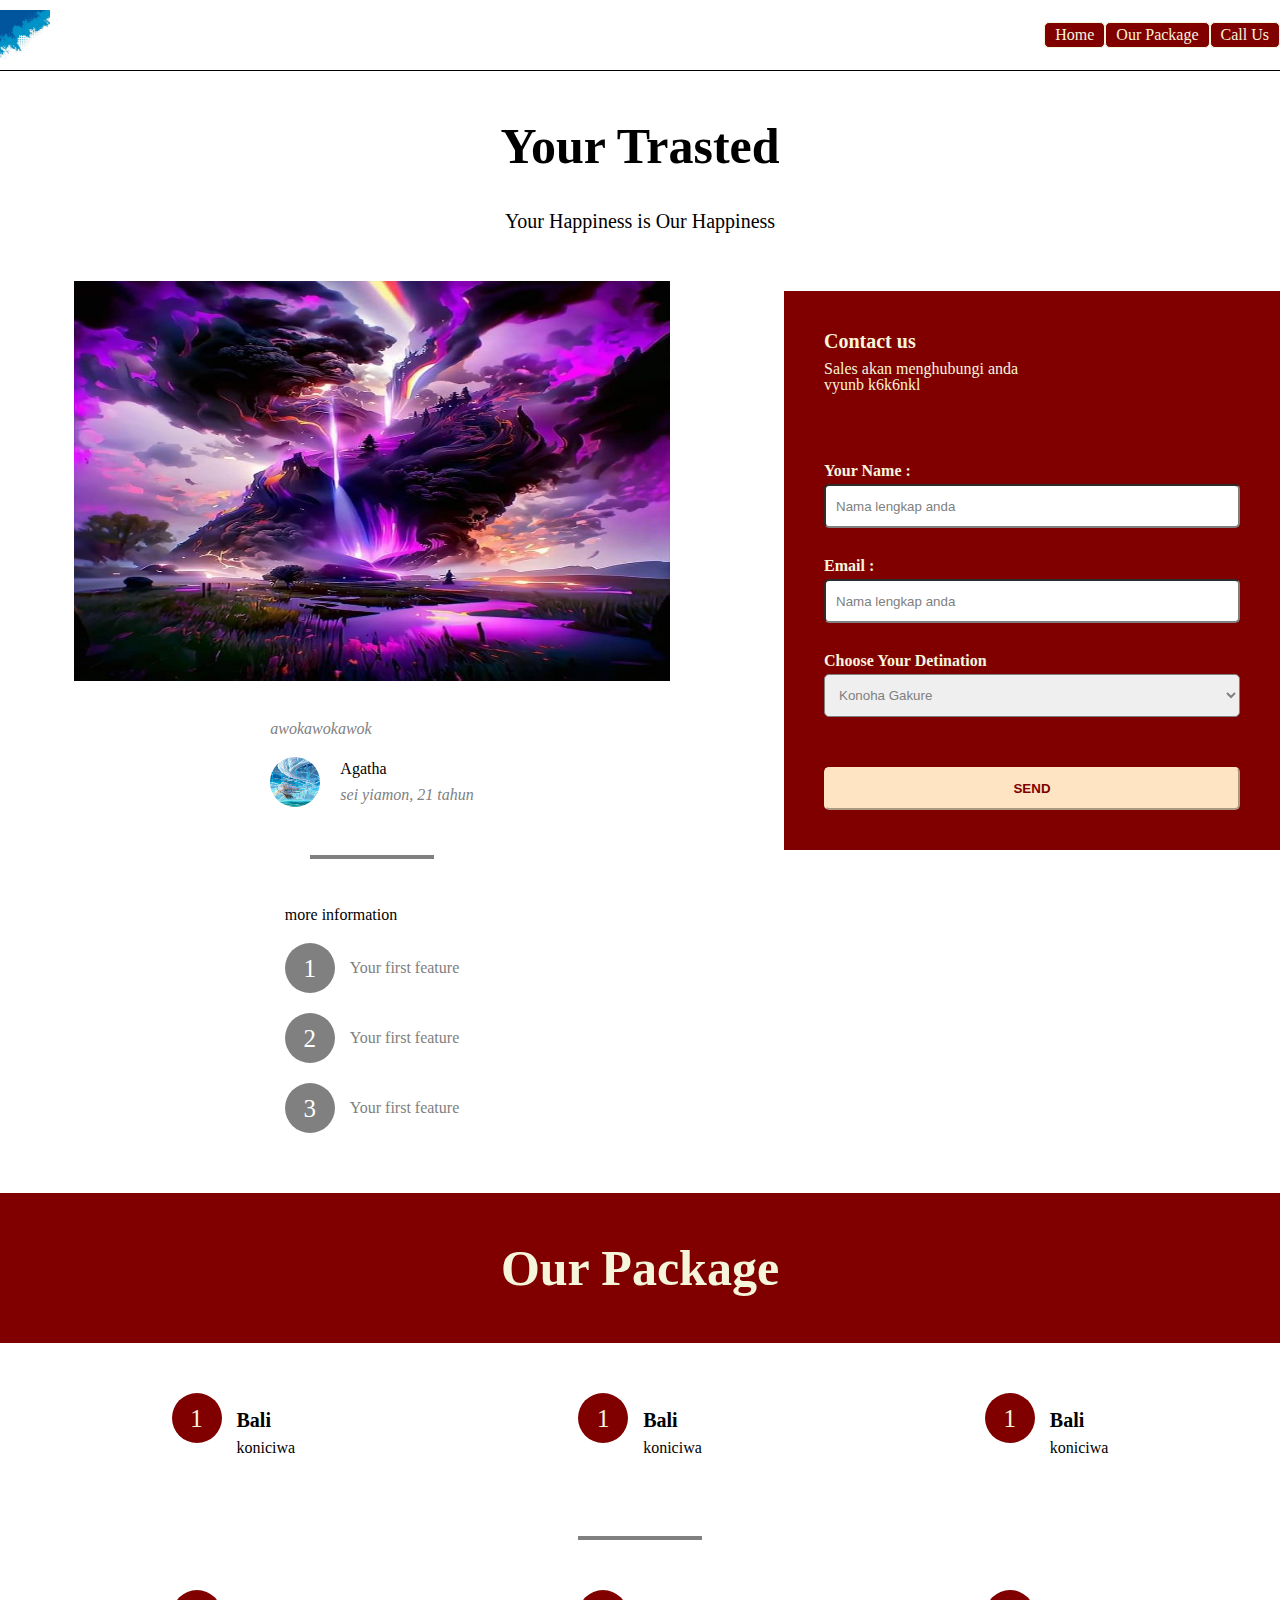
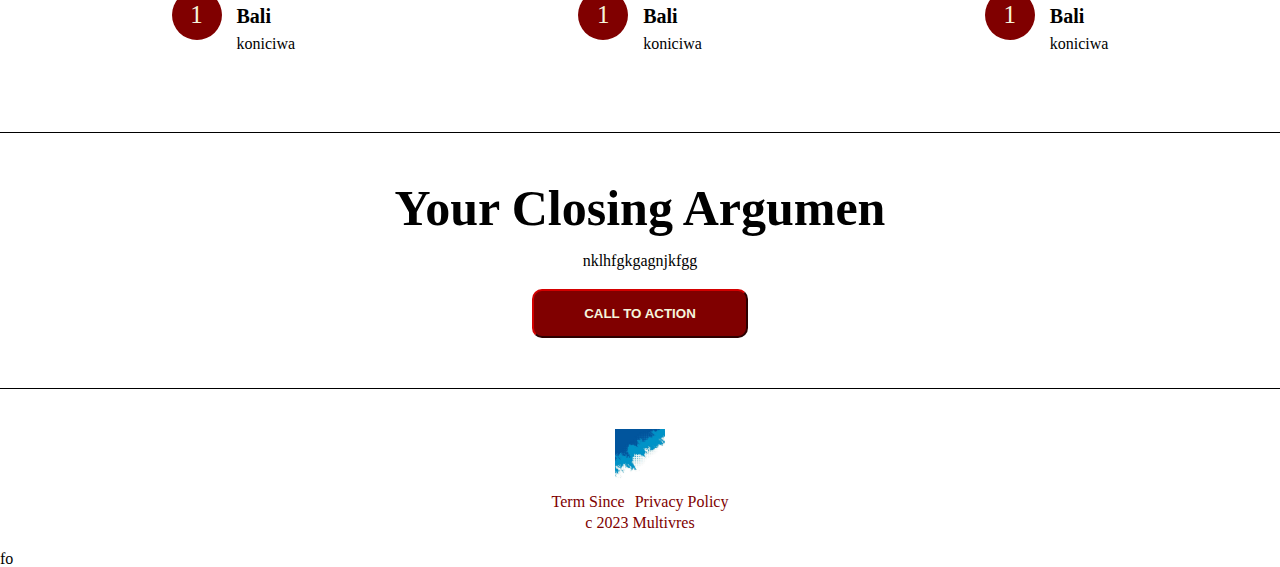
==== HTML/index.html @ 9a0b0c84 "update" ====
<!DOCTYPE html>
<html lang="en">
<head>
    <meta charset="UTF-8">
    <meta http-equiv="X-UA-Compatible" content="IE=edge">
    <meta name="viewport" content="width=device-width, initial-scale=1.0">
    <title>Travel Agent | Portal Multiverse</title>
    <link rel="stylesheet" href="/CSS/index.css">
</head>
<body>
    <!--Header-->
    <header>
        <nav class="container">
            <div class="navbar">
                <img class="logo" src="/assets/kiri.jpg" alt="logo">
                <div class="menu">
                    <a class="menu-item" href="#hero">Home</a>
                    <a class="menu-item" href="#package">Our Package</a>
                    <a class="menu-item" href="#call-Us">Call Us</a>
                </div>
            </div>
        </nav>
    </header>

    <!--Content-->
    <main>
        <!-- Ini bagian hero -->
        <section id="hero">
            <div class="container">
                <div class="hero-title">
                    <h1>Your Trasted</h1>
                    <h4>Your Happiness is Our Happiness </h4>
                </div>
            </div>
        </section>
        <!-- Ini bagian experience-->
        <section id="about-contact">
            <div class="container">
                <div class="about-contact">
                    <div class="about">
                        <!-- Ini slide show -->
                        <img class="about-img" src="/assets/Penjara bayangan di bawah bayangan.jpeg" alt="">
                        <!-- Person Experience -->
                        <div class="about-content">
                            <div class="content-action">
                                <p>awokawokawok</p>
                            </div>
                            <div class="content-person">
                                <img src="/assets/Kota Atlantis.jpeg" alt="" width="50px" height="50px">
                                <div class="person-info">
                                    <h6>Agatha</h6>
                                    <p>sei yiamon, 21 tahun</p>
                                </div>
                            </div>
                        </div>
                        <hr class="line" />
                        <!-- Benefit our service -->
                        <div class="about-information">
                            <h5 class="information-title">more information</h5>
                            <ul class="information-list">
                                <li>
                                   <div class="list-number">1</div>
                                   <div class="list-paragraf-info">Your first feature</div>
                                </li>
                                <li>
                                    <div class="list-number">2</div>
                                    <div class="list-paragraf-info">Your first feature</div>
                                 </li>
                                <li>
                                    <div class="list-number">3</div>
                                    <div class="list-paragraf-info">Your first feature</div>
                                 </li>
                                 
                            </ul>
                        </div>
                    </div>
    
                    <!-- Ini contact us-->
                    <div class="contact">
                        <div class="contact-card">
                            <!--hero card-->
                            <div class="card-title">
                                <h4>Contact us</h4>
                                <p>Sales akan menghubungi anda <br>
                                    vyunb k6k6nkl
                                </p>
                            </div>
                            <!--Form-->
                            <form action="GET">
                                <div class="input">
                                    <label for="nama">Your Name :</label>
                                    <input type="text" value="Nama lengkap anda">
                                </div>
                                <div class="input">
                                    <label for="email">Email :</label>
                                    <input type="text" value="Nama lengkap anda">
                                </div>
                                <div class="input">
                                    <label for="destinasi">Choose Your Detination </label>
                                    <select name="" id="">
                                        <option value="Konoha">Konoha Gakure</option>
                                        <option value="borObdur">Bor-O-Bdur</option>
                                        <option value="kotaTishri">Kota Tishri</option>
                                        <option value="alchemis">Alchemis</option>
                                </select>
                                </div>
                                <input type="submit" value="SEND">
                            </form>
                        </div>
                    </div>
                </div>
            </div>
        </section>
        <!-- Ini Bagian Our Package -->
        <section id="hero-package">
            <div class="package-title">
                <h1>Our Package</h1>
            </div>
        </section>
        <!-- Ini bagian Package Card -->
        <section id="package">
            <div class="container">
                <!-- Ini Package List -->
                <div class="package-list">
                    <ul class="list-package">
                        <li>
                            <div class="list-icon">1</div>
                            <div class="list-paragraf">
                                <h5>Bali</h5>
                                <p>koniciwa</p>
                            </div>
                        </li>
                    </ul>
                    <ul class="list-package">
                        <li>
                            <div class="list-icon">1</div>
                            <div class="list-paragraf">
                                <h5>Bali</h5>
                                <p>koniciwa</p>
                            </div>
                        </li>
                    </ul>
                    <ul class="list-package">
                        <li>
                            <div class="list-icon">1</div>
                            <div class="list-paragraf">
                                <h5>Bali</h5>
                                <p>koniciwa</p>
                            </div>
                        </li>
                    </ul>
                </div>
                <hr class="line" />
                <div class="package-list">
                    <ul class="list-package">
                        <li>
                            <div class="list-icon">1</div>
                            <div class="list-paragraf">
                                <h5>Bali</h5>
                                <p>koniciwa</p>
                            </div>
                        </li>
                    </ul>
                    <ul class="list-package">
                        <li>
                            <div class="list-icon">1</div>
                            <div class="list-paragraf">
                                <h5>Bali</h5>
                                <p>koniciwa</p>
                            </div>
                        </li>
                    </ul>
                    <ul class="list-package">
                        <li>
                            <div class="list-icon">1</div>
                            <div class="list-paragraf">
                                <h5>Bali</h5>
                                <p>koniciwa</p>
                            </div>
                        </li>
                    </ul>
                </div>

                <!-- Ini Package Closing -->
                <div class="package-closing">
                    <h1>Your Closing Argumen</h1>
                    <h5>nklhfgkgagnjkfgg</h5>
                    <button class="call"><a href="xxx">CALL TO ACTION</a></button>
                </div>
            </div>
        </section>
    </main>

    <!--Footer-->
    <footer>
        <div class="container">
            <div class="footer-content">
                <img class="logo" src="/assets/kiri.jpg" alt="logo">
                <div>
                    <h4>Term Since</h4>
                    <h4>Privacy Policy</h4>
                </div>
                <p>c 2023 Multivres</p>
            </div>
        </div>
    </footer>
    
    fo
</body>
</html>
---- CSS/index.css ----
/* http://meyerweb.com/eric/tools/css/reset/ 
   v2.0 | 20110126
   License: none (public domain)
*/

html, body, div, span, applet, object, iframe,
h1, h2, h3, h4, h5, h6, p, blockquote, pre,
a, abbr, acronym, address, big, cite, code,
del, dfn, em, img, ins, kbd, q, s, samp,
small, strike, strong, sub, sup, tt, var,
b, u, i, center,
dl, dt, dd, ol, ul, li,
fieldset, form, label, legend,
table, caption, tbody, tfoot, thead, tr, th, td,
article, aside, canvas, details, embed, 
figure, figcaption, footer, header, hgroup, 
menu, nav, output, ruby, section, summary,
time, mark, audio, video {
	margin: 0;
	padding: 0;
	border: 0;
	font-size: 100%;
	font: inherit;
	vertical-align: baseline;
}
/* HTML5 display-role reset for older browsers */
article, aside, details, figcaption, figure, 
footer, header, hgroup, menu, nav, section {
	display: block;
}
body {
	line-height: 1;
}
ol, ul {
	list-style: none;
}
blockquote, q {
	quotes: none;
}
blockquote:before, blockquote:after,
q:before, q:after {
	content: '';
	content: none;
}
html {
    scroll-behavior: smooth;
}
/* Desktop */
header {
    width: 100%;
    border-bottom: 1px solid;
}

.container {
    max-width: 1280px;
    width: 100%;
    margin: 0 auto;
    display: block;
}

.navbar {
    display: flex;
    justify-content: space-between;
    align-items: center;
    padding: 10px 0px;
}

.logo {
    height: 100%;
    width: 50px;
}

.menu {
    display: flex;
}

.menu-item {
    border: 1px solid;
    padding: 4px 10px;
    border-radius: 5px;
    background-color: maroon;
    color: beige;
    text-decoration: none;
}


/* Content */
main {
    margin-bottom: 20px;
}
.hero-title {
    display: flex;
    flex-direction: column;
    justify-content: center;
    align-items: center;
    padding: 50px;
    row-gap: 40px;
}

.hero-title > h1 {
    font-size: 50px;
    font-weight: 700;
}

.hero-title > h4 {
    font-size: 20px;
}

.about {
    width: 60%;
    display: flex;
    flex-direction: column;
    align-items: center;
    gap: 40px;
    margin-bottom: 10px;
    
}

.about-contact {
    display: flex;
    gap: 40px;
    justify-content: center;
}

.about-img {
    height: 400px;
    width: 80%;
}

.content-action > p {
    font-style: italic;
    color: gray;
    margin-bottom: 20px;
}

.content-person {
    display: flex;
    gap: 20px;
    align-items: center;
}

.content-person > img {
    border-radius: 50%;
}

.person-info {
    display: flex;
    flex-direction: column;
    justify-items: center;
}

.person-info > p{
    font-style: italic;
    color: gray;
    margin-top: 10px;
}

.line {
    border: 2px solid gray;
    width: 120px;
}

.about-information {
    margin-bottom: 50px;
}

.information-title{
    font-size: 16px;
    margin-bottom: 20px;
}

.information-list {
    display: flex;
    flex-direction: column;
    gap: 20px;
}

.information-list > li {
    display: flex;
    align-items: center;
    gap: 15px;
}

.list-number {
    background-color: gray;
    color: white;
    height: 50px;
    width: 50px;
    display: flex;
    justify-content: center;
    align-items: center;
    border-radius: 50%;
    font-size: 25px;
}

.list-paragraf-info {
    color: gray;
}

.contact {
    width: 40%;
}

/* Card About */
.contact-card {
    display: flex;
    flex-direction: column;
    gap: 70px;
    padding: 40px;
    background-color: maroon;
    color: beige;
    margin-top: 10px;
    margin-bottom: 10px;

}

.card-title > h4 {
    font-size: 20px;
    font-weight: 600;
    margin-bottom: 10px;
}

form {
    display: flex;
    flex-direction: column;
    gap: 30px;
}

.input {
    display: flex;
    flex-direction: column;
    gap: 5px;
}

.input > label {
    font-weight: 600;
}

.input > input {
    border-color: gray;
    height: 20px;
    border-radius: 5px;
    padding: 10px;
    color: gray;
}

.input > select {
    padding: 12px 10px;
    border-radius: 5px;
    border-color: gray;
    color: gray;
}

form > input {
    padding: 12px 10px;
    border-radius: 5px;
    border-color: bisque;
    background-color: bisque;
    color: maroon;
    font-weight: 800;
    margin-top: 20px;
}

/* Our Package */
.package-title {
    display: flex;
    justify-content: center;
    align-items: center;
    padding: 50px;
    font-size: 50px;
    font-weight: 600;
    background-color: maroon;
    color: beige;
}

.package {
    display: flex;
    flex-direction: column;
    align-items: center;
    gap: 40px;
}

.package-list {
    display: flex;
    flex-direction: row;
    justify-content: space-around;
    padding: 30px;
    margin-top: 20px;
    margin-bottom: 50px;
}

.list-package > li {
    display: flex;
    align-items: baseline;
    gap: 15px;
}

.list-icon {
    background-color: maroon;
    color: beige;
    height: 50px;
    width: 50px;
    display: flex;
    justify-content: center;
    align-items: center;
    border-radius: 50%;
    font-size: 25px;
}

.list-paragraf {
    display: flex;
    flex-direction: column;
    gap: 10px;
    justify-content: flex-start;
    
}

.list-paragraf > h5 {
    font-size: 20px;
    font-weight: 600;
}

.package-closing {
    display: flex;
    flex-direction: column;
    align-items: center;
    gap: 20px;
    border-bottom: 1px solid;
    border-top: 1px solid;
    padding: 50px;
}

.package-closing > h1 {
    font-weight: 600;
    font-size: 50px;
}

.call {
    padding: 15px 50px;
    background-color: maroon;
    border-color: maroon;
    border-radius: 10px;
}

.call > a {
    color: beige;
    text-decoration: none;
    font-weight: 600;
}
/* Footer */
.footer-content {
    align-items: center;
    display: flex;
    flex-direction: column;
    justify-content: center;
    gap: 5px;
    padding: 20px;
    color: maroon;
}

.footer-content > div {
    display: flex;
    flex-direction: row;
    gap: 10px;
    justify-content: center;
    align-items: center;
    margin-top: 10px;
}
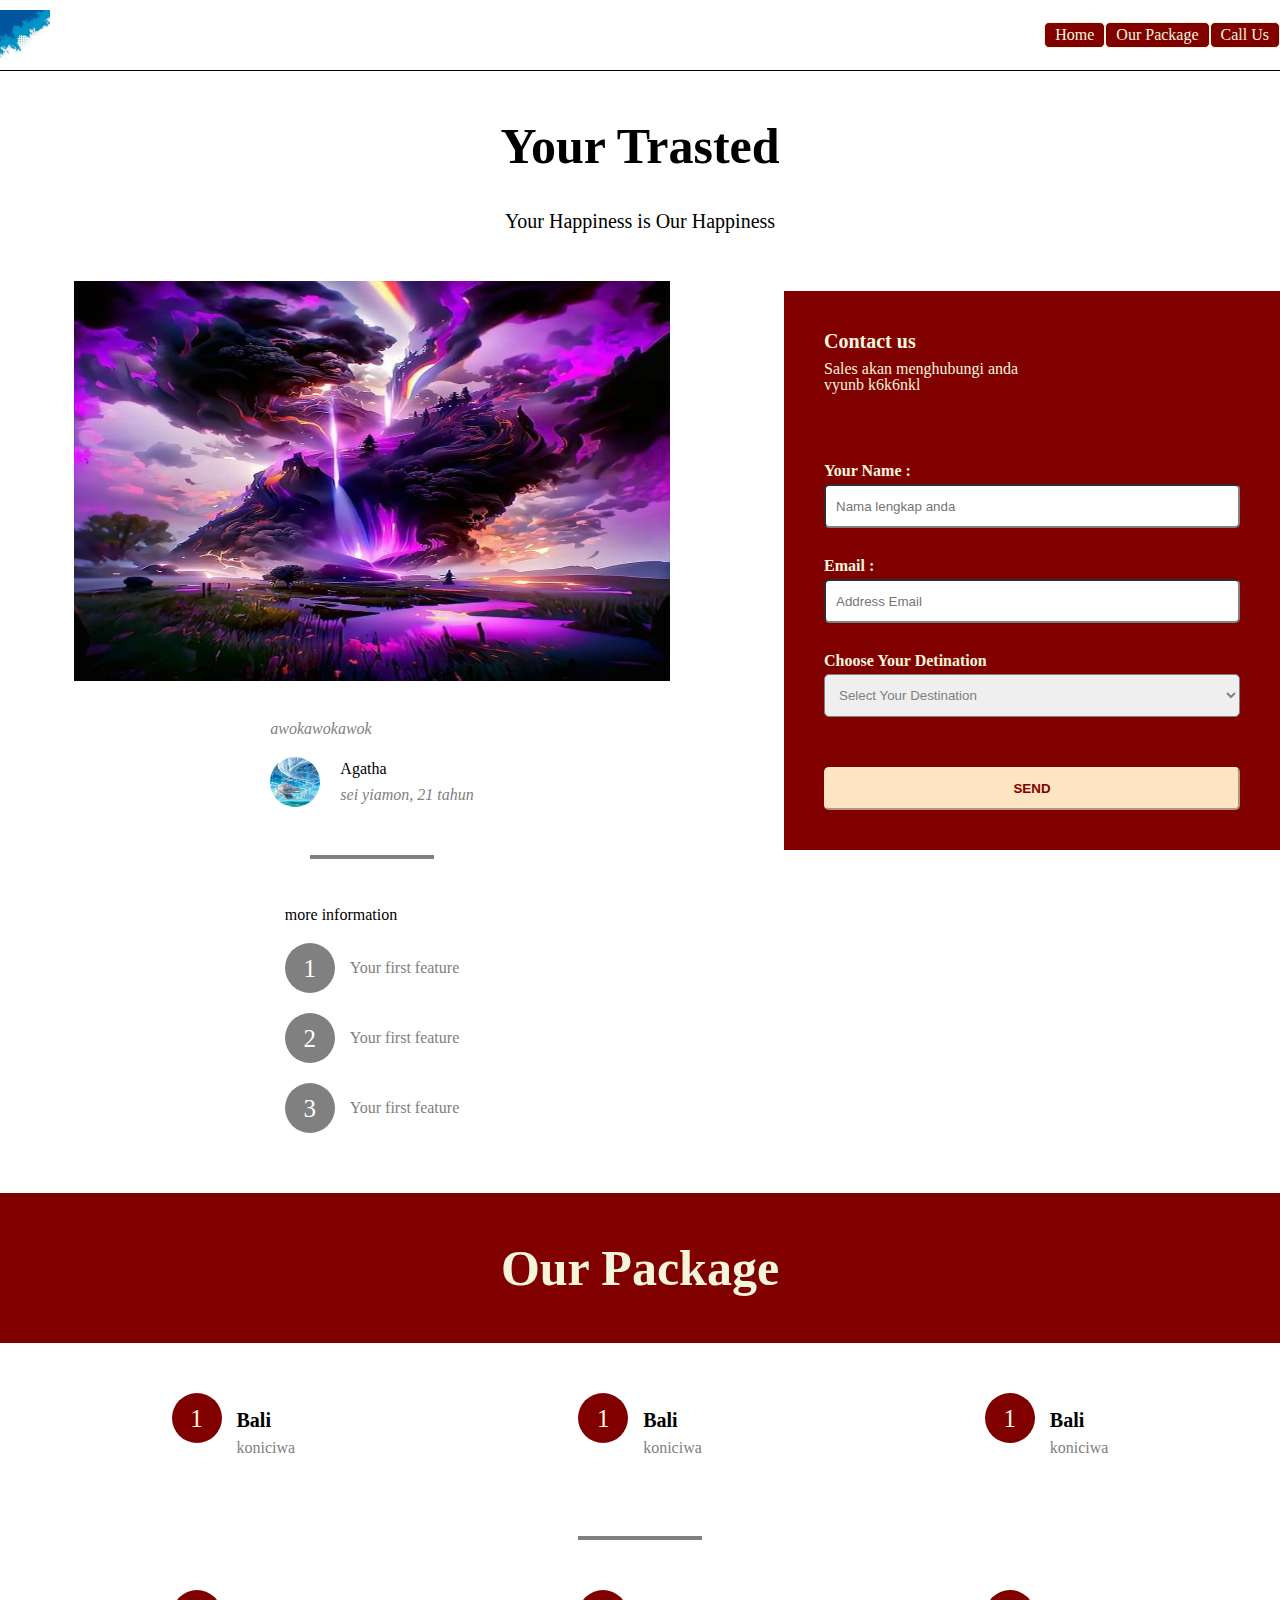
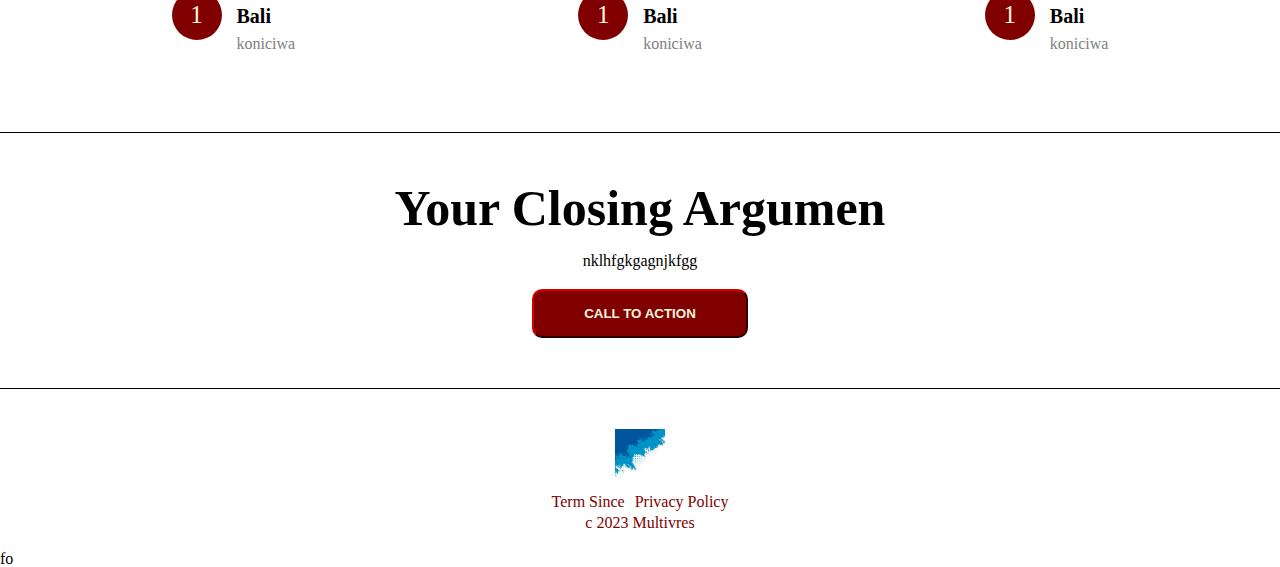
==== commit 535df5c6: "validasi form" ====
--- a/HTML/index.html
+++ b/HTML/index.html
@@ -15,8 +15,8 @@
                 <img class="logo" src="/assets/kiri.jpg" alt="logo">
                 <div class="menu">
                     <a class="menu-item" href="#hero">Home</a>
-                    <a class="menu-item" href="#package">Our Package</a>
-                    <a class="menu-item" href="#call-Us">Call Us</a>
+                    <a class="menu-item" href="#hero-package">Our Package</a>
+                    <a class="menu-item" href="#call-us">Call Us</a>
                 </div>
             </div>
         </nav>
@@ -60,15 +60,15 @@
                             <ul class="information-list">
                                 <li>
                                    <div class="list-number">1</div>
-                                   <div class="list-paragraf-info">Your first feature</div>
+                                   <div class="list-paragraf"><p>Your first feature</p></div>
                                 </li>
                                 <li>
                                     <div class="list-number">2</div>
-                                    <div class="list-paragraf-info">Your first feature</div>
+                                    <div class="list-paragraf"><p>Your first feature</p></div>
                                  </li>
                                 <li>
                                     <div class="list-number">3</div>
-                                    <div class="list-paragraf-info">Your first feature</div>
+                                    <div class="list-paragraf"><p>Your first feature</p></div>
                                  </li>
                                  
                             </ul>
@@ -86,26 +86,42 @@
                                 </p>
                             </div>
                             <!--Form-->
-                            <form action="GET">
+                            <form class="costumer-form" name="costumer-form" onsubmit="return validateForm()">
                                 <div class="input">
                                     <label for="nama">Your Name :</label>
-                                    <input type="text" value="Nama lengkap anda">
+                                    <input type="text" placeholder="Nama lengkap anda" name="full-name">
                                 </div>
                                 <div class="input">
                                     <label for="email">Email :</label>
-                                    <input type="text" value="Nama lengkap anda">
+                                    <input type="text" placeholder="Address Email" name="email">
                                 </div>
                                 <div class="input">
                                     <label for="destinasi">Choose Your Detination </label>
-                                    <select name="" id="">
-                                        <option value="Konoha">Konoha Gakure</option>
-                                        <option value="borObdur">Bor-O-Bdur</option>
-                                        <option value="kotaTishri">Kota Tishri</option>
-                                        <option value="alchemis">Alchemis</option>
+                                    <select name="destination">
+                                        <option id="Select Your Destination" value="Select Your Destination">Select Your Destination</option>
+                                        <option id="Konoha" value="Konoha">Konoha Gakure</option>
+                                        <option id="borObdur" value="borObdur">Bor-O-Bdur</option>
+                                        <option id="kotaTishri" value="kotaTishri">Kota Tishri</option>
+                                        <option id="alchemis" value="alchemis">Alchemis</option>
                                 </select>
                                 </div>
                                 <input type="submit" value="SEND">
                             </form>
+                            <!--Validation Form-->
+                            <script>
+                                function validateForm() {
+                                    /*Mengambil Nilai*/
+                                    var name = document.forms ["costumer-form"] ["full-name"].value;
+                                    var email = document.forms ["costumer-form"] ["email"].value;
+                                    var destination = document.forms ["costumer-form"] ["destination"].value;
+                                    console.log({ name, email, destination });
+                                    /*Validasi Form*/
+                                    if ( name =="" || email =="" || destination =="" || destination =="Select Your Destination") {
+                                        alert ("Input tidak boleh kosong");
+                                        return false;
+                                    }
+                                } 
+                            </script>
                         </div>
                     </div>
                 </div>
@@ -179,8 +195,13 @@
                             </div>
                         </li>
                     </ul>
-                </div>
-
+                </div>   
+            </div>
+        </section>
+    </main>
+    <main  id="call-us" >
+        <section>
+            <div class="container">
                 <!-- Ini Package Closing -->
                 <div class="package-closing">
                     <h1>Your Closing Argumen</h1>
--- a/CSS/index.css
+++ b/CSS/index.css
@@ -193,7 +193,7 @@
     font-size: 25px;
 }
 
-.list-paragraf-info {
+.list-paragraf > p {
     color: gray;
 }
 
@@ -320,13 +320,16 @@
     font-weight: 600;
 }
 
-.package-closing {
-    display: flex;
-    flex-direction: column;
-    align-items: center;
-    gap: 20px;
+#call-us {
     border-bottom: 1px solid;
     border-top: 1px solid;
+}
+
+.package-closing {
+    display: flex;
+    flex-direction: column;
+    align-items: center;
+    gap: 20px;
     padding: 50px;
 }
 
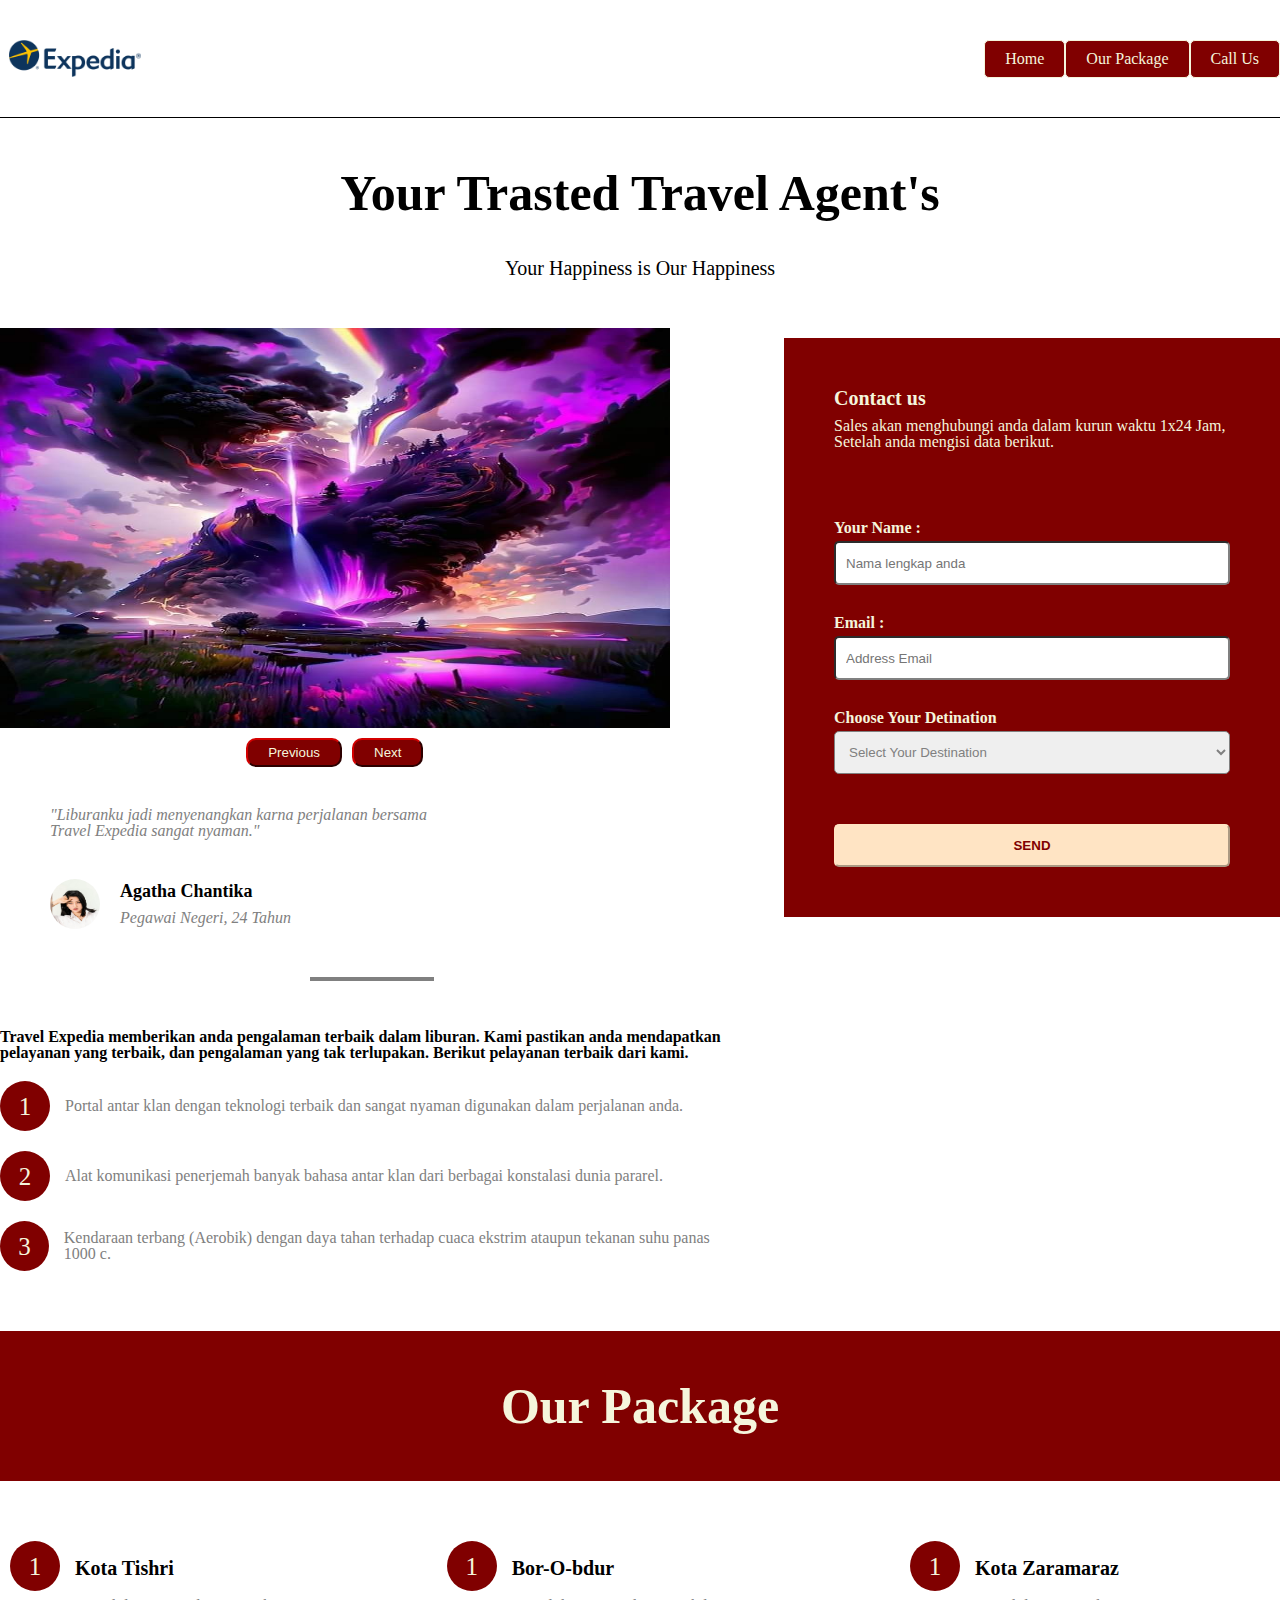
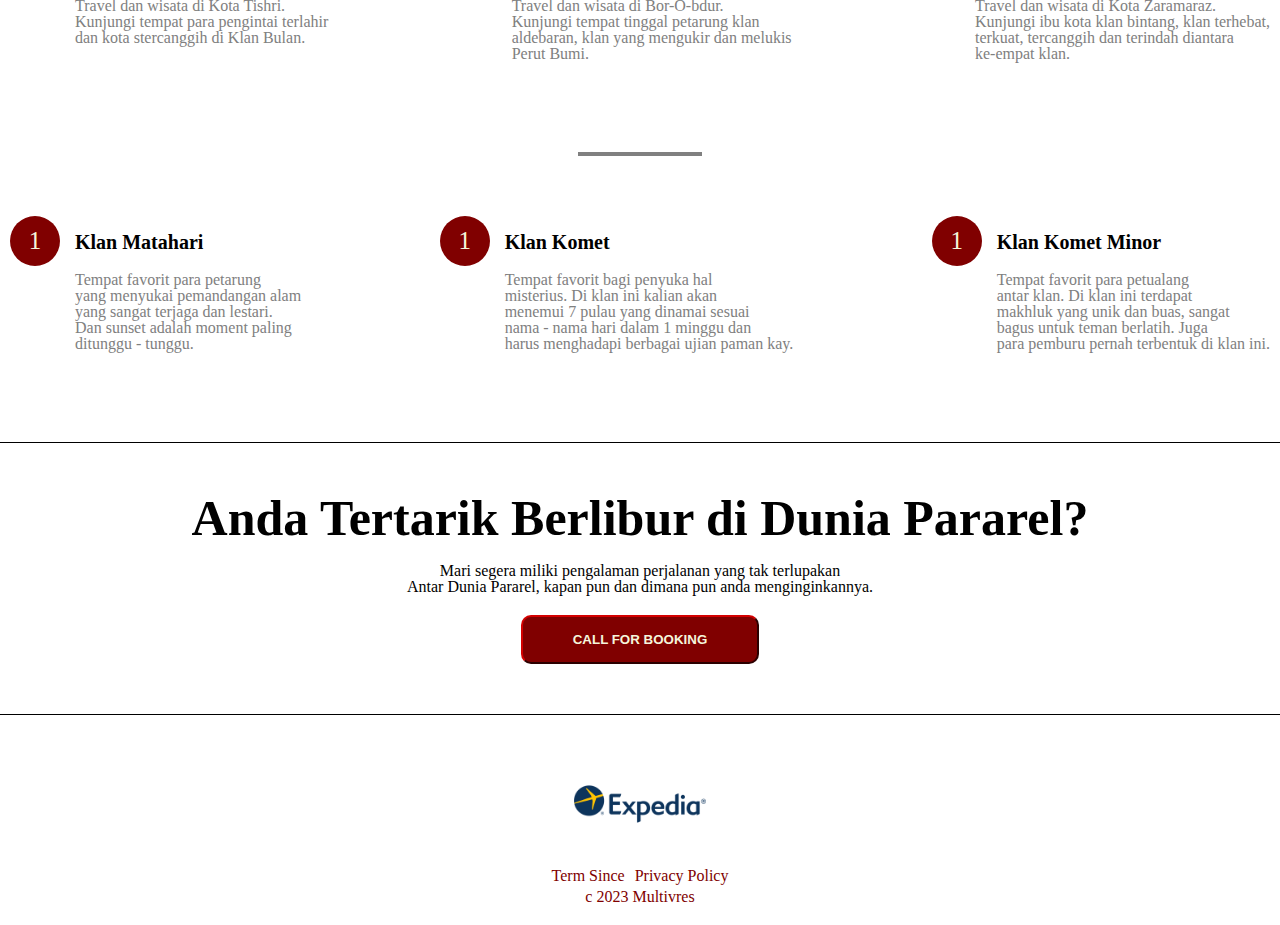
==== commit 9188cd23: "clear coding" ====
--- a/HTML/index.html
+++ b/HTML/index.html
@@ -4,7 +4,7 @@
     <meta charset="UTF-8">
     <meta http-equiv="X-UA-Compatible" content="IE=edge">
     <meta name="viewport" content="width=device-width, initial-scale=1.0">
-    <title>Travel Agent | Portal Multiverse</title>
+    <title>Travel Agent | Expedia</title>
     <link rel="stylesheet" href="/CSS/index.css">
 </head>
 <body>
@@ -12,7 +12,7 @@
     <header>
         <nav class="container">
             <div class="navbar">
-                <img class="logo" src="/assets/kiri.jpg" alt="logo">
+                <img class="logo" src="/assets/pngwing.com (2).png" alt="logo">
                 <div class="menu">
                     <a class="menu-item" href="#hero">Home</a>
                     <a class="menu-item" href="#hero-package">Our Package</a>
@@ -28,7 +28,7 @@
         <section id="hero">
             <div class="container">
                 <div class="hero-title">
-                    <h1>Your Trasted</h1>
+                    <h1>Your Trasted Travel Agent's</h1>
                     <h4>Your Happiness is Our Happiness </h4>
                 </div>
             </div>
@@ -39,36 +39,81 @@
                 <div class="about-contact">
                     <div class="about">
                         <!-- Ini slide show -->
-                        <img class="about-img" src="/assets/Penjara bayangan di bawah bayangan.jpeg" alt="">
+                        <div class="slideshow" id="slideshow">
+                            <img class="slideshow-img" src="/assets/Penjara bayangan di bawah bayangan.jpeg" alt="Penjara bayangan di bawah bayangan">
+                            <img class="slideshow-img" src="/assets/Kota Atlantis.jpeg" alt="Kota Atlantis">
+                            <img class="slideshow-img" src="/assets/kota Tishri.jpeg" alt="kota Tishri">
+                            <div class="slideshow-button">
+                                <button onclick="plusDivs(-1)">Previous</button>
+                                <button onclick="plusDivs(1)">Next</button>
+                            </div>
+                        </div>
+
+                        <script>
+                            var slideIndex = 1;
+                            showDivs(slideIndex);
+
+                            function plusDivs(n) {
+                                showDivs((slideIndex += n));
+                            }
+
+                            function showDivs(n) {
+                                var i;
+                                var imgList = document.getElementsByClassName("slideshow-img");
+                                if (n > imgList.length) slideIndex = 1;
+                                else if (n < 1) slideIndex = imgList.length; 
+                                //untuk menampilkan salah satu img
+                                for(i = 0; i < imgList.length; i ++) {
+                                    imgList[i].style.display = "none";
+                                }
+                                // 1 2 3
+                                // 0 1 2
+                                imgList[slideIndex - 1].style.display = "block";
+                            }
+                            /* Ini untuk auto slide
+                            setInterval(() => {
+                                plusDivs(1);
+                            }, 2000);*/
+                        </script>
                         <!-- Person Experience -->
                         <div class="about-content">
                             <div class="content-action">
-                                <p>awokawokawok</p>
+                                <p>"Liburanku jadi menyenangkan karna perjalanan bersama <br> Travel Expedia sangat nyaman."</p>
                             </div>
                             <div class="content-person">
-                                <img src="/assets/Kota Atlantis.jpeg" alt="" width="50px" height="50px">
+                                <img src="/assets/20230201_203010.png" alt="" width="50px" height="50px">
                                 <div class="person-info">
-                                    <h6>Agatha</h6>
-                                    <p>sei yiamon, 21 tahun</p>
+                                    <h6>Agatha Chantika</h6>
+                                    <p>Pegawai Negeri, 24 Tahun</p>
                                 </div>
                             </div>
                         </div>
                         <hr class="line" />
                         <!-- Benefit our service -->
                         <div class="about-information">
-                            <h5 class="information-title">more information</h5>
+                            <h5 class="information-title">
+                                Travel Expedia memberikan anda pengalaman terbaik dalam liburan.
+                                Kami pastikan anda mendapatkan pelayanan yang terbaik, 
+                                dan pengalaman yang tak terlupakan. Berikut pelayanan terbaik dari kami.
+                            </h5>
                             <ul class="information-list">
                                 <li>
                                    <div class="list-number">1</div>
-                                   <div class="list-paragraf"><p>Your first feature</p></div>
+                                   <div class="list-paragraf">
+                                        <p>Portal antar klan dengan teknologi terbaik dan sangat nyaman digunakan dalam perjalanan anda. </p>
+                                    </div>
                                 </li>
                                 <li>
                                     <div class="list-number">2</div>
-                                    <div class="list-paragraf"><p>Your first feature</p></div>
+                                    <div class="list-paragraf">
+                                        <p>Alat komunikasi penerjemah banyak bahasa antar klan dari berbagai konstalasi dunia pararel.</p>
+                                    </div>
                                  </li>
                                 <li>
                                     <div class="list-number">3</div>
-                                    <div class="list-paragraf"><p>Your first feature</p></div>
+                                    <div class="list-paragraf">
+                                        <p>Kendaraan terbang (Aerobik) dengan daya tahan terhadap cuaca ekstrim ataupun tekanan suhu panas 1000 c.</p>
+                                    </div>
                                  </li>
                                  
                             </ul>
@@ -81,8 +126,8 @@
                             <!--hero card-->
                             <div class="card-title">
                                 <h4>Contact us</h4>
-                                <p>Sales akan menghubungi anda <br>
-                                    vyunb k6k6nkl
+                                <p>Sales akan menghubungi anda dalam kurun waktu 1x24 Jam,
+                                    Setelah anda mengisi data berikut.
                                 </p>
                             </div>
                             <!--Form-->
@@ -137,61 +182,93 @@
         <section id="package">
             <div class="container">
                 <!-- Ini Package List -->
-                <div class="package-list">
-                    <ul class="list-package">
-                        <li>
-                            <div class="list-icon">1</div>
-                            <div class="list-paragraf">
-                                <h5>Bali</h5>
-                                <p>koniciwa</p>
-                            </div>
-                        </li>
-                    </ul>
-                    <ul class="list-package">
-                        <li>
-                            <div class="list-icon">1</div>
-                            <div class="list-paragraf">
-                                <h5>Bali</h5>
-                                <p>koniciwa</p>
-                            </div>
-                        </li>
-                    </ul>
-                    <ul class="list-package">
-                        <li>
-                            <div class="list-icon">1</div>
-                            <div class="list-paragraf">
-                                <h5>Bali</h5>
-                                <p>koniciwa</p>
+                <div class="package-list" id="package-list">
+                    <ul class="list-package">
+                        <li>
+                            <div class="list-icon">1</div>
+                            <div class="list-paragraf">
+                                <h5>Kota Tishri</h5>
+                                <p>
+                                    Travel dan wisata di Kota Tishri. <br>
+                                    Kunjungi tempat para pengintai terlahir <br>
+                                    dan kota stercanggih di Klan Bulan.
+                                </p>
+                            </div>
+                        </li>
+                    </ul>
+                    <ul class="list-package">
+                        <li>
+                            <div class="list-icon">1</div>
+                            <div class="list-paragraf">
+                                <h5>Bor-O-bdur</h5>
+                                <p>
+                                    Travel dan wisata di Bor-O-bdur. <br>
+                                    Kunjungi tempat tinggal petarung klan <br>
+                                    aldebaran, klan yang mengukir dan melukis <br>
+                                    Perut Bumi.
+                                </p>
+                            </div>
+                        </li>
+                    </ul>
+                    <ul class="list-package">
+                        <li>
+                            <div class="list-icon">1</div>
+                            <div class="list-paragraf">
+                                <h5>Kota Zaramaraz</h5>
+                                <p>
+                                    Travel dan wisata di Kota Zaramaraz. <br>
+                                    Kunjungi ibu kota klan bintang, klan terhebat, <br>
+                                    terkuat, tercanggih dan terindah diantara <br>
+                                    ke-empat klan.
+                                </p>
                             </div>
                         </li>
                     </ul>
                 </div>
                 <hr class="line" />
-                <div class="package-list">
-                    <ul class="list-package">
-                        <li>
-                            <div class="list-icon">1</div>
-                            <div class="list-paragraf">
-                                <h5>Bali</h5>
-                                <p>koniciwa</p>
-                            </div>
-                        </li>
-                    </ul>
-                    <ul class="list-package">
-                        <li>
-                            <div class="list-icon">1</div>
-                            <div class="list-paragraf">
-                                <h5>Bali</h5>
-                                <p>koniciwa</p>
-                            </div>
-                        </li>
-                    </ul>
-                    <ul class="list-package">
-                        <li>
-                            <div class="list-icon">1</div>
-                            <div class="list-paragraf">
-                                <h5>Bali</h5>
-                                <p>koniciwa</p>
+                <div class="package-list" id="package-list">
+                    <ul class="list-package">
+                        <li>
+                            <div class="list-icon">1</div>
+                            <div class="list-paragraf">
+                                <h5>Klan Matahari</h5>
+                                <p>
+                                    Tempat favorit para petarung <br>
+                                    yang menyukai pemandangan alam <br>
+                                    yang sangat terjaga dan lestari. <br>
+                                    Dan sunset adalah moment paling <br> 
+                                    ditunggu - tunggu.
+                                </p>
+                            </div>
+                        </li>
+                    </ul>
+                    <ul class="list-package">
+                        <li>
+                            <div class="list-icon">1</div>
+                            <div class="list-paragraf">
+                                <h5>Klan Komet</h5>
+                                <p>
+                                    Tempat favorit bagi penyuka hal <br>
+                                    misterius. Di klan ini kalian akan <br>
+                                    menemui 7 pulau yang dinamai sesuai <br>
+                                    nama - nama hari dalam 1 minggu dan <br>
+                                    harus menghadapi berbagai ujian paman kay.
+                                </p>
+                            </div>
+                        </li>
+                    </ul>
+                    <ul class="list-package">
+                        <li>
+                            <div class="list-icon">1</div>
+                            <div class="list-paragraf">
+                                <h5>Klan Komet Minor</h5>
+                                <p>
+                                    Tempat favorit para petualang <br>
+                                    antar klan. Di klan ini terdapat <br>
+                                    makhluk yang unik dan buas, sangat <br>
+                                    bagus untuk teman berlatih. Juga <br>
+                                    para pemburu pernah terbentuk di klan ini.
+                                </p>
                             </div>
                         </li>
                     </ul>
@@ -204,9 +281,13 @@
             <div class="container">
                 <!-- Ini Package Closing -->
                 <div class="package-closing">
-                    <h1>Your Closing Argumen</h1>
-                    <h5>nklhfgkgagnjkfgg</h5>
-                    <button class="call"><a href="xxx">CALL TO ACTION</a></button>
+                    <h2>Anda Tertarik Berlibur di Dunia Pararel?</h2>
+                    <h5>
+                        Mari segera miliki pengalaman perjalanan yang tak terlupakan <br>
+                        Antar Dunia Pararel, kapan pun dan dimana pun anda menginginkannya.
+
+                    </h5>
+                    <button class="call"><a href="xxx">CALL FOR BOOKING</a></button>
                 </div>
             </div>
         </section>
@@ -216,7 +297,7 @@
     <footer>
         <div class="container">
             <div class="footer-content">
-                <img class="logo" src="/assets/kiri.jpg" alt="logo">
+                <img class="logo" src="/assets/pngwing.com (2).png" alt="logo">
                 <div>
                     <h4>Term Since</h4>
                     <h4>Privacy Policy</h4>
@@ -225,7 +306,5 @@
             </div>
         </div>
     </footer>
-    
-    fo
 </body>
 </html>--- a/CSS/index.css
+++ b/CSS/index.css
@@ -65,22 +65,73 @@
     padding: 10px 0px;
 }
 
+@media only screen and (max-width: 600px) {
+    .navbar {
+        flex-direction: column;
+    }
+    .menu {
+        flex-direction: column;
+        width: 100%;
+    }
+
+    .logo {
+        margin-bottom: 20px;
+    }
+    .about-contact {
+        flex-direction: column;
+        width: 100%;
+        align-items: center;
+    }
+    .about > .slideshow {
+        align-self: center;
+        width: 100%;
+    }
+    .slideshow > img {
+        height: 300px;
+        width: 100%;
+    }
+    .information-title {
+        text-align: justify;
+    }
+    .information-list > li {
+        flex-direction: column;
+        text-align: justify;
+    }
+    .contact {
+        display: flex;
+        justify-content: center;
+        align-items: center;
+        margin-bottom: 40px;
+    }
+    #package-list {
+        flex-direction: column;
+        align-items: baseline;
+    }
+    .package-list {
+        align-items: center;
+    }
+    
+}
+
 .logo {
     height: 100%;
-    width: 50px;
+    width: 150px;
 }
 
 .menu {
     display: flex;
+    
+    
 }
 
 .menu-item {
     border: 1px solid;
-    padding: 4px 10px;
+    padding: 10px 20px;
     border-radius: 5px;
     background-color: maroon;
     color: beige;
     text-decoration: none;
+    text-align: center;
 }
 
 
@@ -110,7 +161,7 @@
     width: 60%;
     display: flex;
     flex-direction: column;
-    align-items: center;
+    align-items: baseline;
     gap: 40px;
     margin-bottom: 10px;
     
@@ -122,9 +173,43 @@
     justify-content: center;
 }
 
-.about-img {
+.slideshow {
+    display: flex;
+    flex-direction: column;
+    align-items: center;
+    gap: 10px;
+    width: 90%;
+}
+
+.slideshow-img {
     height: 400px;
-    width: 80%;
+    width: 100%;
+}
+
+.slideshow-button {
+    display: flex;
+    flex-direction: row;
+    gap: 10px;
+    align-items: center;
+    justify-content: center;
+}
+
+.slideshow-button > button {
+    padding: 5px 20px;
+    background-color: maroon;
+    border-color: maroon;
+    color: beige;
+    border-radius: 10px;
+}
+
+.about-content {
+    display: flex;
+    flex-direction: column;
+    gap: 20px;
+}
+
+.content-action {
+    margin-left: 50px;
 }
 
 .content-action > p {
@@ -137,6 +222,7 @@
     display: flex;
     gap: 20px;
     align-items: center;
+    margin-left: 50px;
 }
 
 .content-person > img {
@@ -147,6 +233,11 @@
     display: flex;
     flex-direction: column;
     justify-items: center;
+}
+
+.person-info > h6 {
+    font-size: 18px;
+    font-weight: 600;
 }
 
 .person-info > p{
@@ -166,6 +257,7 @@
 
 .information-title{
     font-size: 16px;
+    font-weight: 600;
     margin-bottom: 20px;
 }
 
@@ -182,8 +274,8 @@
 }
 
 .list-number {
-    background-color: gray;
-    color: white;
+    background-color: maroon;
+    color: beige;
     height: 50px;
     width: 50px;
     display: flex;
@@ -202,11 +294,12 @@
 }
 
 /* Card About */
+
 .contact-card {
     display: flex;
     flex-direction: column;
     gap: 70px;
-    padding: 40px;
+    padding: 50px;
     background-color: maroon;
     color: beige;
     margin-top: 10px;
@@ -273,20 +366,14 @@
     color: beige;
 }
 
-.package {
-    display: flex;
-    flex-direction: column;
-    align-items: center;
-    gap: 40px;
-}
-
 .package-list {
     display: flex;
     flex-direction: row;
-    justify-content: space-around;
-    padding: 30px;
-    margin-top: 20px;
-    margin-bottom: 50px;
+    justify-content: space-between;
+    margin-top: 50px;
+    margin-bottom: 80px;
+    gap: 50px;
+    padding: 10px;
 }
 
 .list-package > li {
@@ -318,6 +405,7 @@
 .list-paragraf > h5 {
     font-size: 20px;
     font-weight: 600;
+    margin-bottom: 10px;
 }
 
 #call-us {
@@ -329,13 +417,20 @@
     display: flex;
     flex-direction: column;
     align-items: center;
+    justify-content: center;
     gap: 20px;
     padding: 50px;
 }
 
-.package-closing > h1 {
+.package-closing > h2 {
     font-weight: 600;
     font-size: 50px;
+    text-align: center;
+
+}
+
+.package-closing > h5 {
+    text-align: center;
 }
 
 .call {
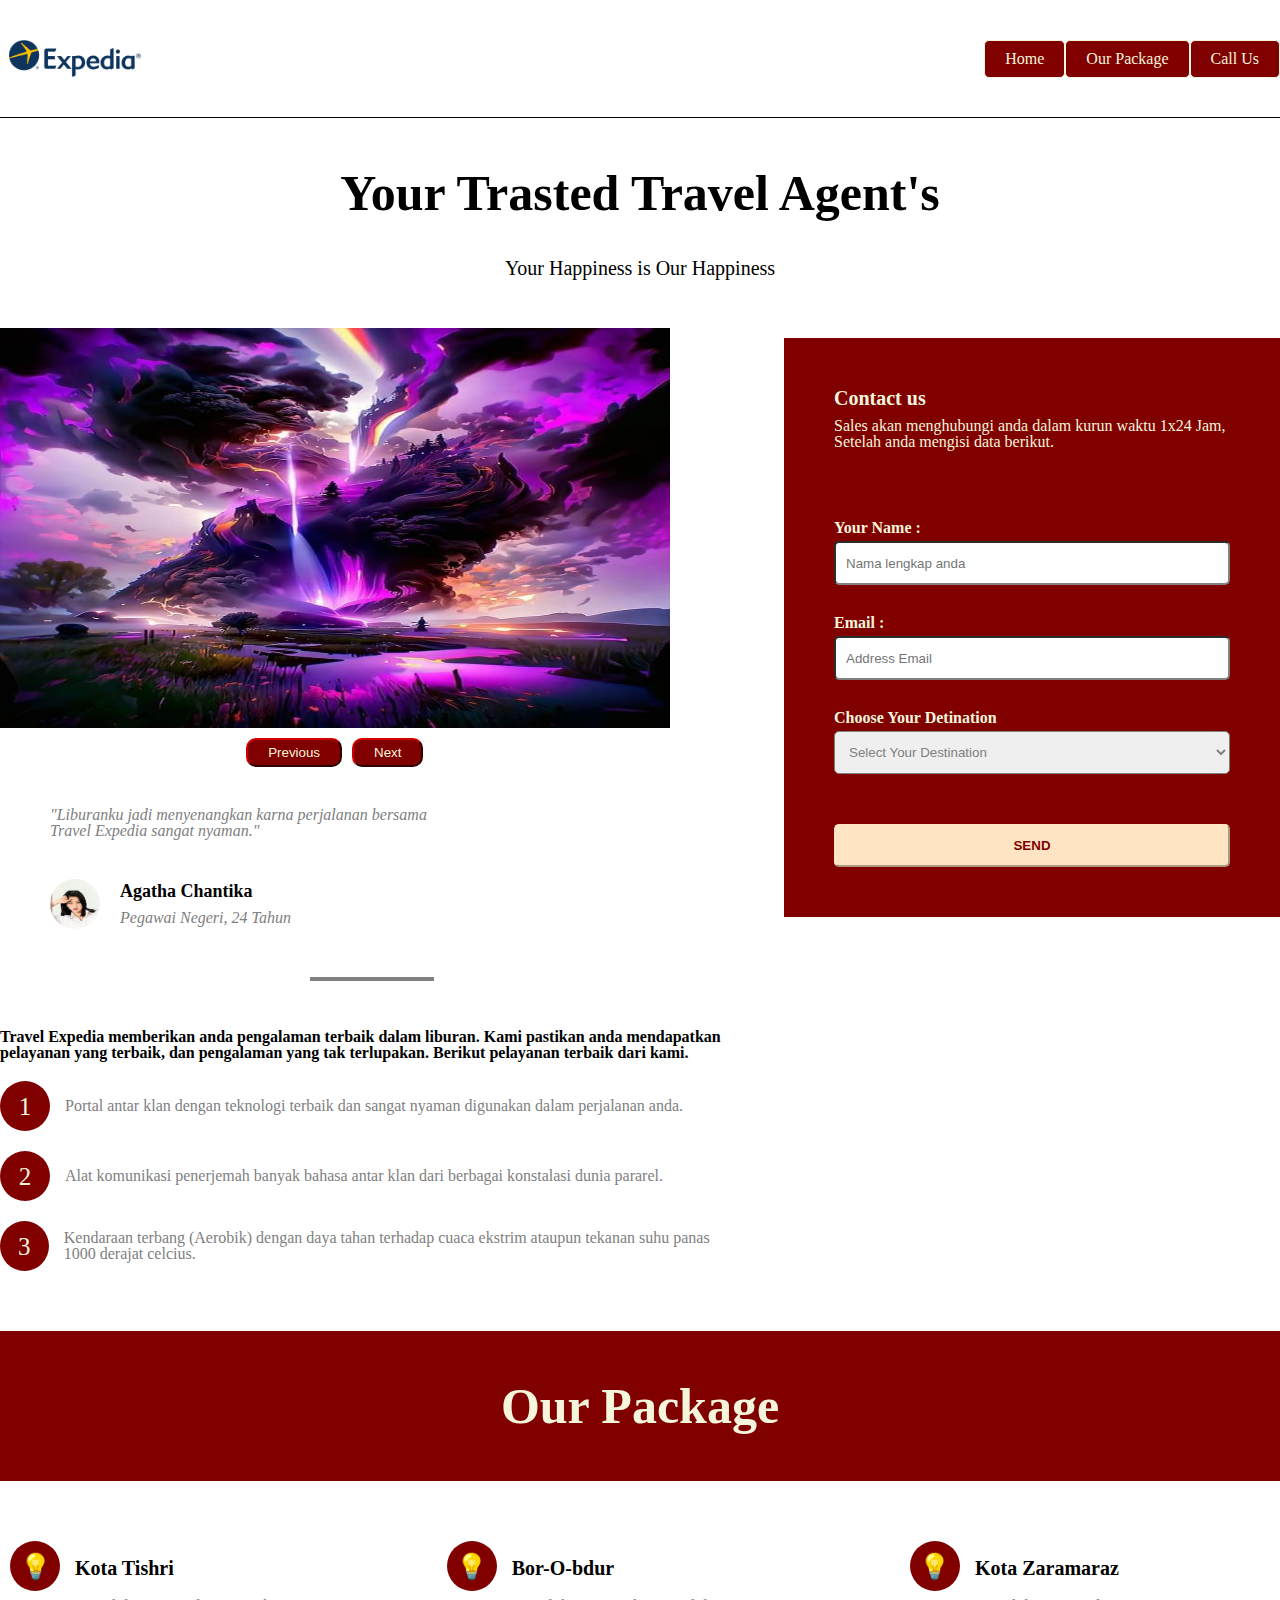
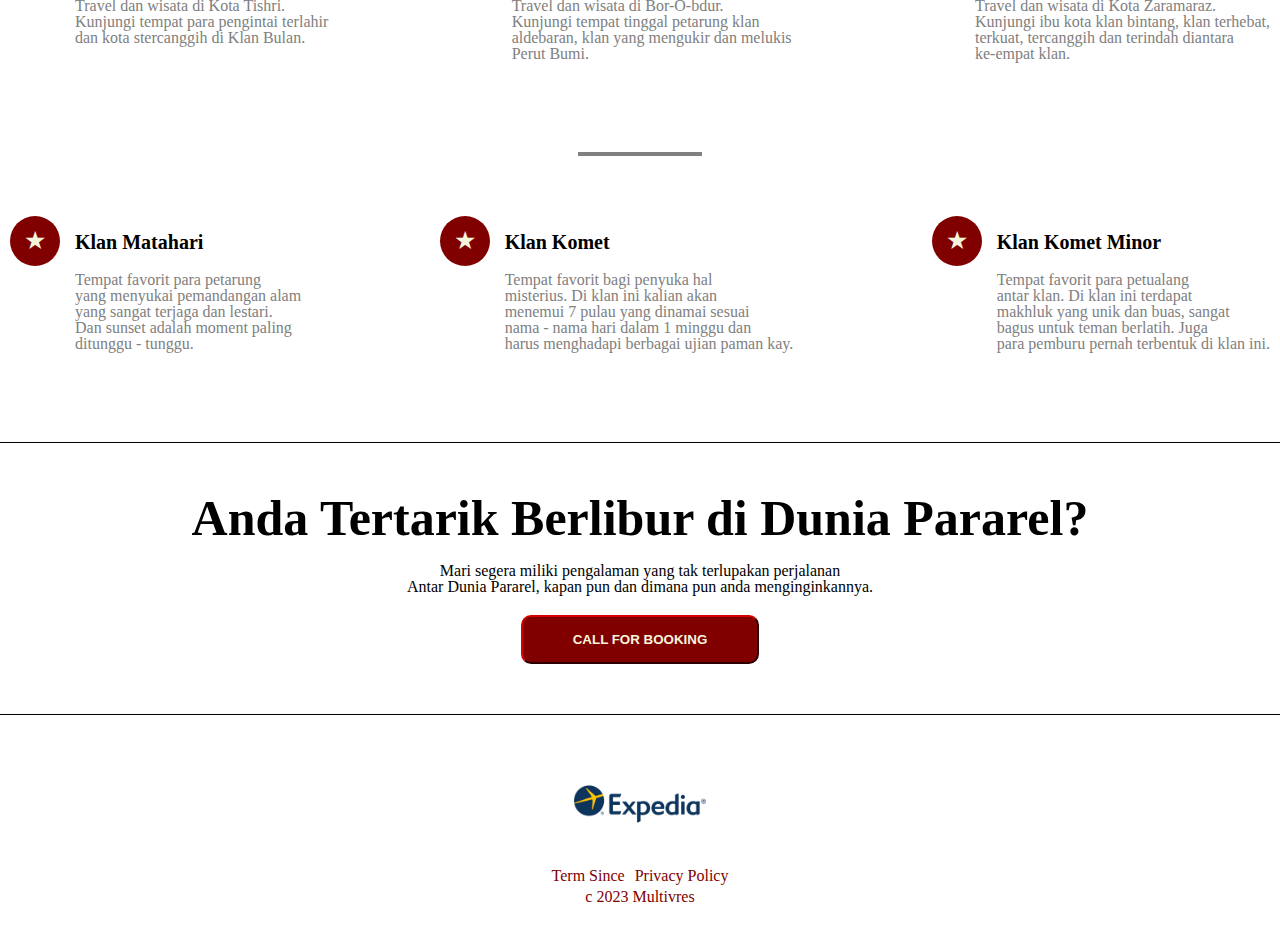
==== commit 194a64f5: "update" ====
--- a/HTML/index.html
+++ b/HTML/index.html
@@ -6,6 +6,7 @@
     <meta name="viewport" content="width=device-width, initial-scale=1.0">
     <title>Travel Agent | Expedia</title>
     <link rel="stylesheet" href="/CSS/index.css">
+    
 </head>
 <body>
     <!--Header-->
@@ -108,13 +109,13 @@
                                     <div class="list-paragraf">
                                         <p>Alat komunikasi penerjemah banyak bahasa antar klan dari berbagai konstalasi dunia pararel.</p>
                                     </div>
-                                 </li>
+                                </li>
                                 <li>
-                                    <div class="list-number">3</div>
+                                    <div id="list-number" class="list-number">3</div>
                                     <div class="list-paragraf">
-                                        <p>Kendaraan terbang (Aerobik) dengan daya tahan terhadap cuaca ekstrim ataupun tekanan suhu panas 1000 c.</p>
+                                        <p>Kendaraan terbang (Aerobik) dengan daya tahan terhadap cuaca ekstrim ataupun tekanan suhu panas 1000 derajat celcius.</p>
                                     </div>
-                                 </li>
+                                </li>
                                  
                             </ul>
                         </div>
@@ -185,7 +186,7 @@
                 <div class="package-list" id="package-list">
                     <ul class="list-package">
                         <li>
-                            <div class="list-icon">1</div>
+                            <div class="list-icon">&#x1F4A1;</div>
                             <div class="list-paragraf">
                                 <h5>Kota Tishri</h5>
                                 <p>
@@ -198,7 +199,7 @@
                     </ul>
                     <ul class="list-package">
                         <li>
-                            <div class="list-icon">1</div>
+                            <div class="list-icon">&#x1F4A1;</div>
                             <div class="list-paragraf">
                                 <h5>Bor-O-bdur</h5>
                                 <p>
@@ -212,7 +213,7 @@
                     </ul>
                     <ul class="list-package">
                         <li>
-                            <div class="list-icon">1</div>
+                            <div class="list-icon">&#x1F4A1;</div>
                             <div class="list-paragraf">
                                 <h5>Kota Zaramaraz</h5>
                                 <p>
@@ -229,7 +230,7 @@
                 <div class="package-list" id="package-list">
                     <ul class="list-package">
                         <li>
-                            <div class="list-icon">1</div>
+                            <div class="list-icon">&#9733;</div>
                             <div class="list-paragraf">
                                 <h5>Klan Matahari</h5>
                                 <p>
@@ -244,7 +245,7 @@
                     </ul>
                     <ul class="list-package">
                         <li>
-                            <div class="list-icon">1</div>
+                            <div class="list-icon">&#9733;</div>
                             <div class="list-paragraf">
                                 <h5>Klan Komet</h5>
                                 <p>
@@ -259,7 +260,7 @@
                     </ul>
                     <ul class="list-package">
                         <li>
-                            <div class="list-icon">1</div>
+                            <div class="list-icon">&#9733;</div>
                             <div class="list-paragraf">
                                 <h5>Klan Komet Minor</h5>
                                 <p>
@@ -283,7 +284,7 @@
                 <div class="package-closing">
                     <h2>Anda Tertarik Berlibur di Dunia Pararel?</h2>
                     <h5>
-                        Mari segera miliki pengalaman perjalanan yang tak terlupakan <br>
+                        Mari segera miliki pengalaman yang tak terlupakan perjalanan <br>
                         Antar Dunia Pararel, kapan pun dan dimana pun anda menginginkannya.
 
                     </h5>
--- a/CSS/index.css
+++ b/CSS/index.css
@@ -110,7 +110,6 @@
     .package-list {
         align-items: center;
     }
-    
 }
 
 .logo {
@@ -283,6 +282,10 @@
     align-items: center;
     border-radius: 50%;
     font-size: 25px;
+}
+
+#list-number {
+    width: 56px;
 }
 
 .list-paragraf > p {
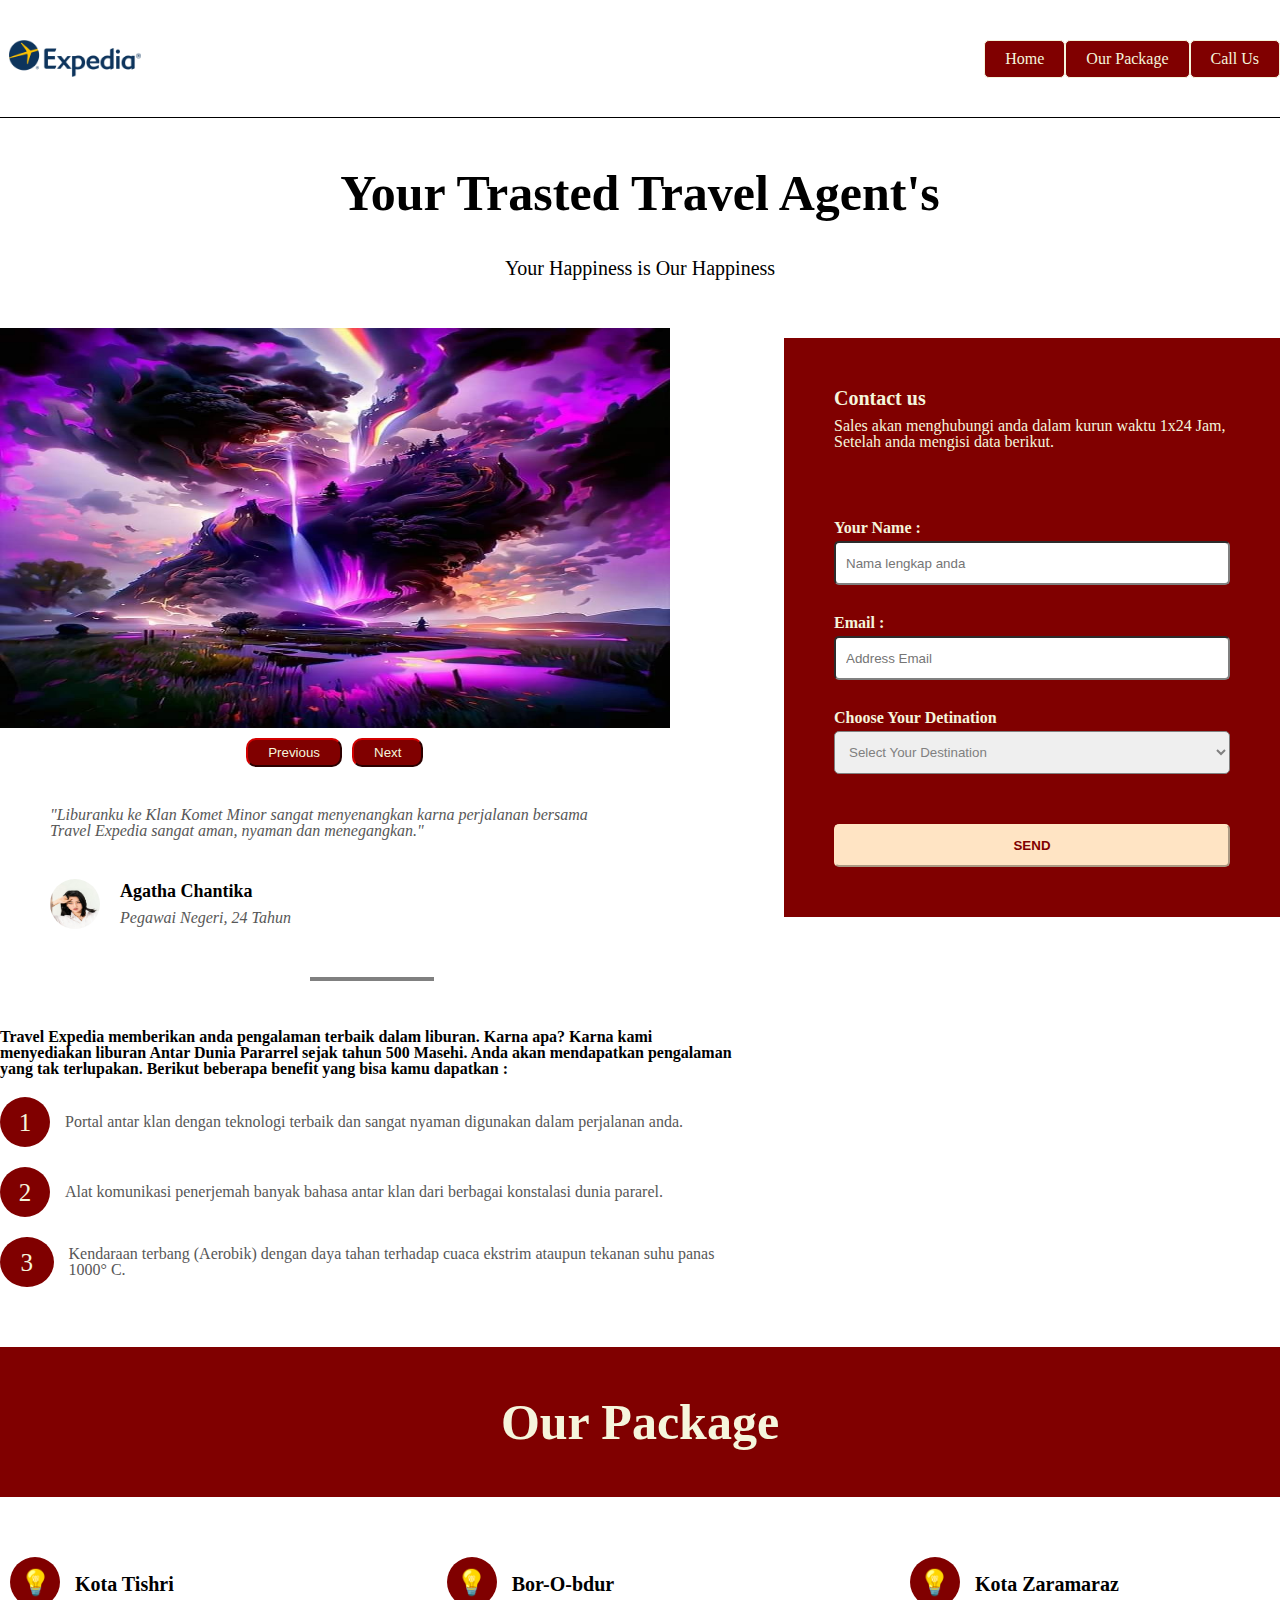
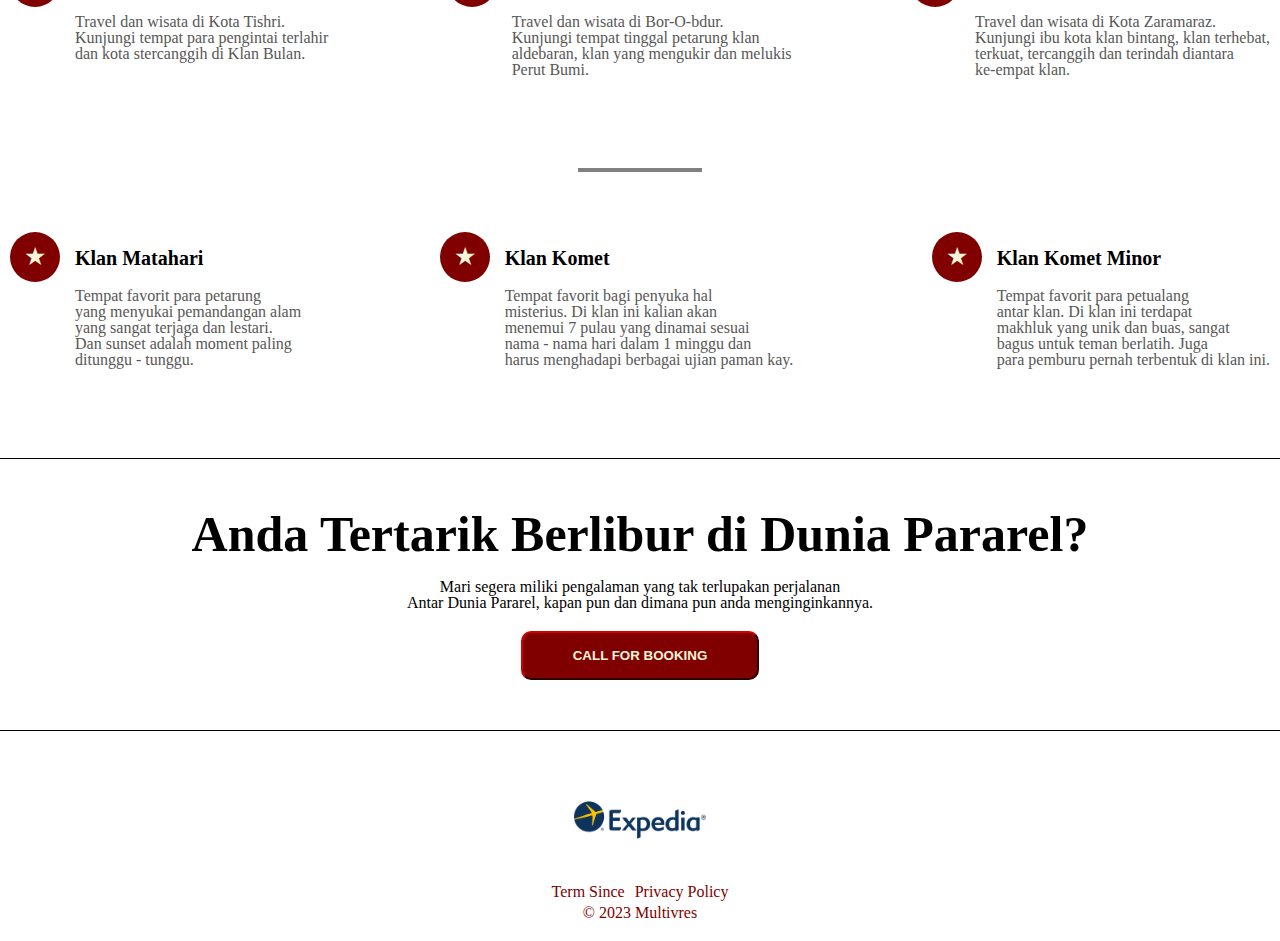
==== commit 040ab463: "cek" ====
--- a/HTML/index.html
+++ b/HTML/index.html
@@ -79,7 +79,10 @@
                         <!-- Person Experience -->
                         <div class="about-content">
                             <div class="content-action">
-                                <p>"Liburanku jadi menyenangkan karna perjalanan bersama <br> Travel Expedia sangat nyaman."</p>
+                                <p>
+                                    "Liburanku ke Klan Komet Minor sangat menyenangkan karna perjalanan bersama <br>
+                                    Travel Expedia sangat aman, nyaman dan menegangkan."
+                                </p>
                             </div>
                             <div class="content-person">
                                 <img src="/assets/20230201_203010.png" alt="" width="50px" height="50px">
@@ -94,8 +97,8 @@
                         <div class="about-information">
                             <h5 class="information-title">
                                 Travel Expedia memberikan anda pengalaman terbaik dalam liburan.
-                                Kami pastikan anda mendapatkan pelayanan yang terbaik, 
-                                dan pengalaman yang tak terlupakan. Berikut pelayanan terbaik dari kami.
+                                Karna apa? Karna kami menyediakan liburan Antar Dunia Pararrel sejak tahun 500 Masehi.
+                                Anda akan mendapatkan pengalaman yang tak terlupakan. Berikut beberapa benefit yang bisa kamu dapatkan :
                             </h5>
                             <ul class="information-list">
                                 <li>
@@ -113,7 +116,7 @@
                                 <li>
                                     <div id="list-number" class="list-number">3</div>
                                     <div class="list-paragraf">
-                                        <p>Kendaraan terbang (Aerobik) dengan daya tahan terhadap cuaca ekstrim ataupun tekanan suhu panas 1000 derajat celcius.</p>
+                                        <p>Kendaraan terbang (Aerobik) dengan daya tahan terhadap cuaca ekstrim ataupun tekanan suhu panas 1000&deg; C.</p>
                                     </div>
                                 </li>
                                  
@@ -303,7 +306,7 @@
                     <h4>Term Since</h4>
                     <h4>Privacy Policy</h4>
                 </div>
-                <p>c 2023 Multivres</p>
+                <p>&copy; 2023 Multivres</p>
             </div>
         </div>
     </footer>
--- a/CSS/index.css
+++ b/CSS/index.css
@@ -213,7 +213,7 @@
 
 .content-action > p {
     font-style: italic;
-    color: gray;
+    color: rgb(87, 87, 87);
     margin-bottom: 20px;
 }
 
@@ -241,7 +241,7 @@
 
 .person-info > p{
     font-style: italic;
-    color: gray;
+    color: rgb(87, 87, 87);
     margin-top: 10px;
 }
 
@@ -289,7 +289,7 @@
 }
 
 .list-paragraf > p {
-    color: gray;
+    color: rgb(87, 87, 87);
 }
 
 .contact {
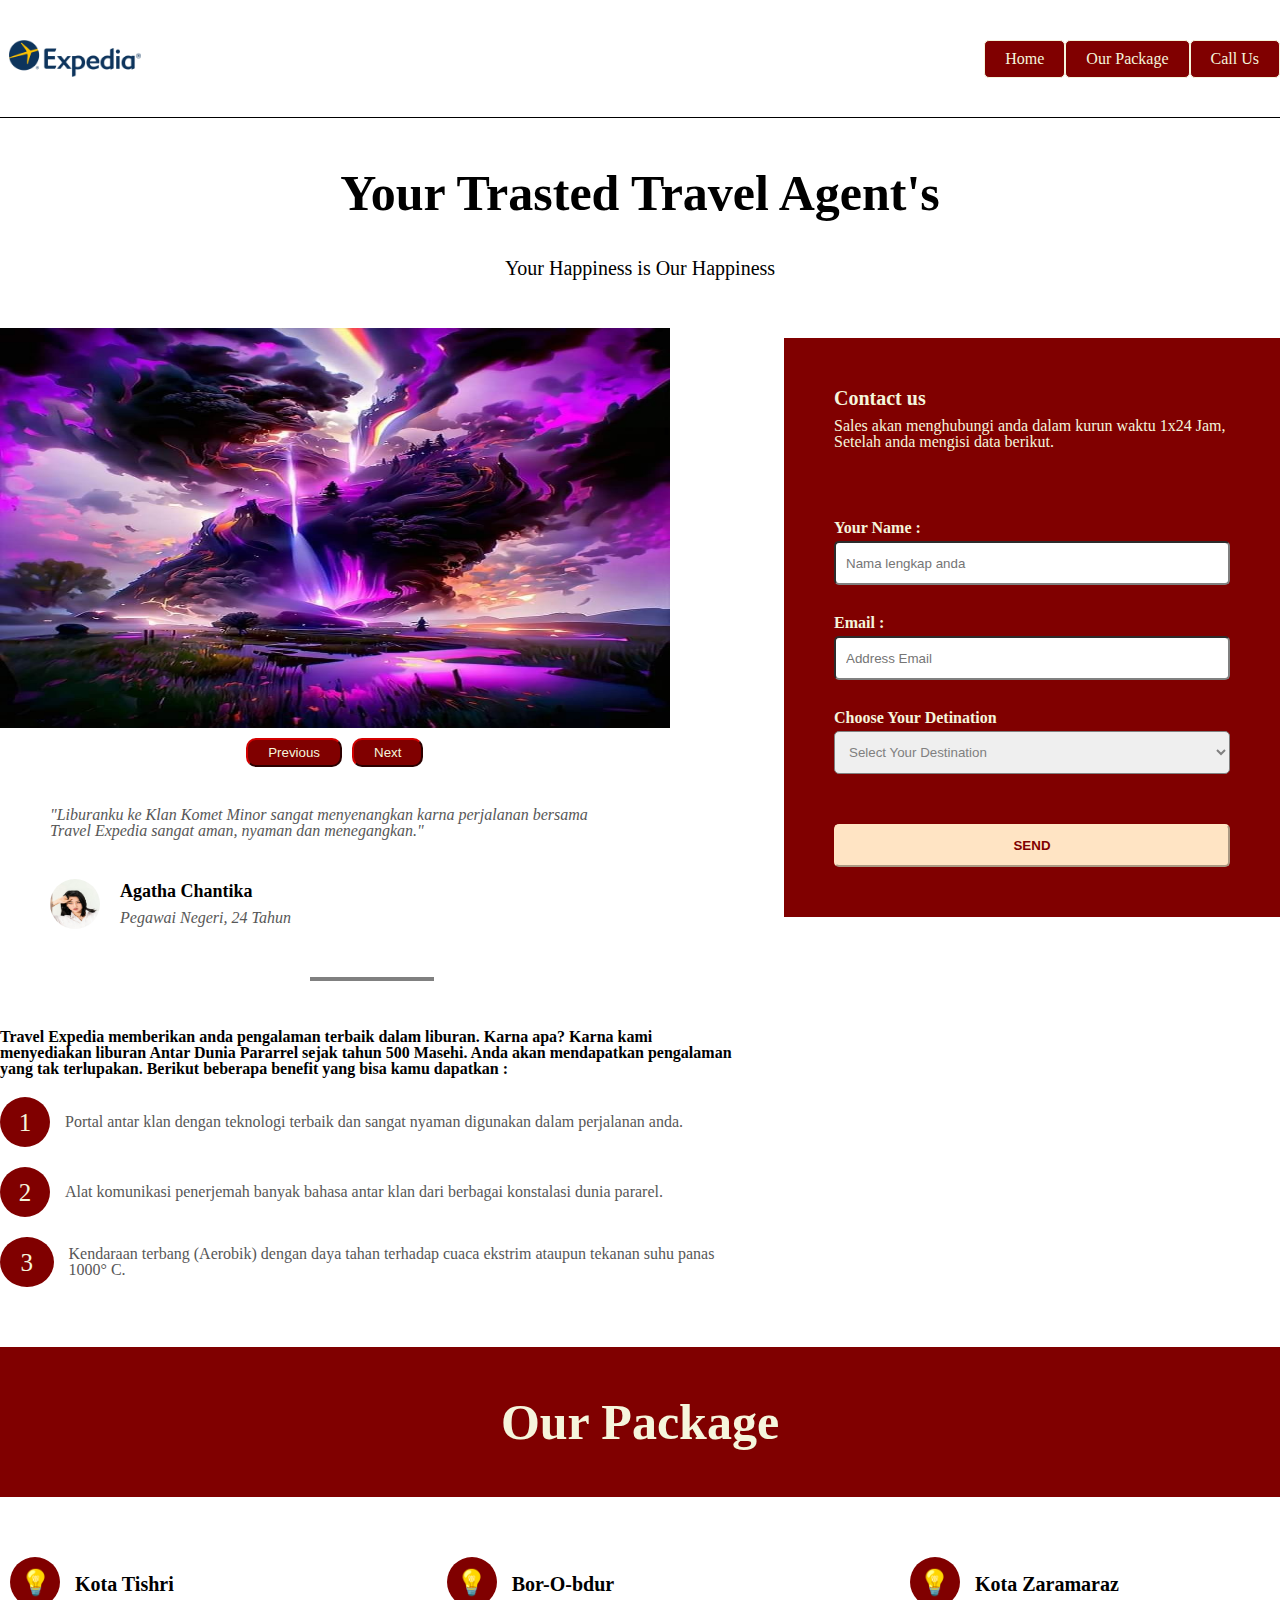
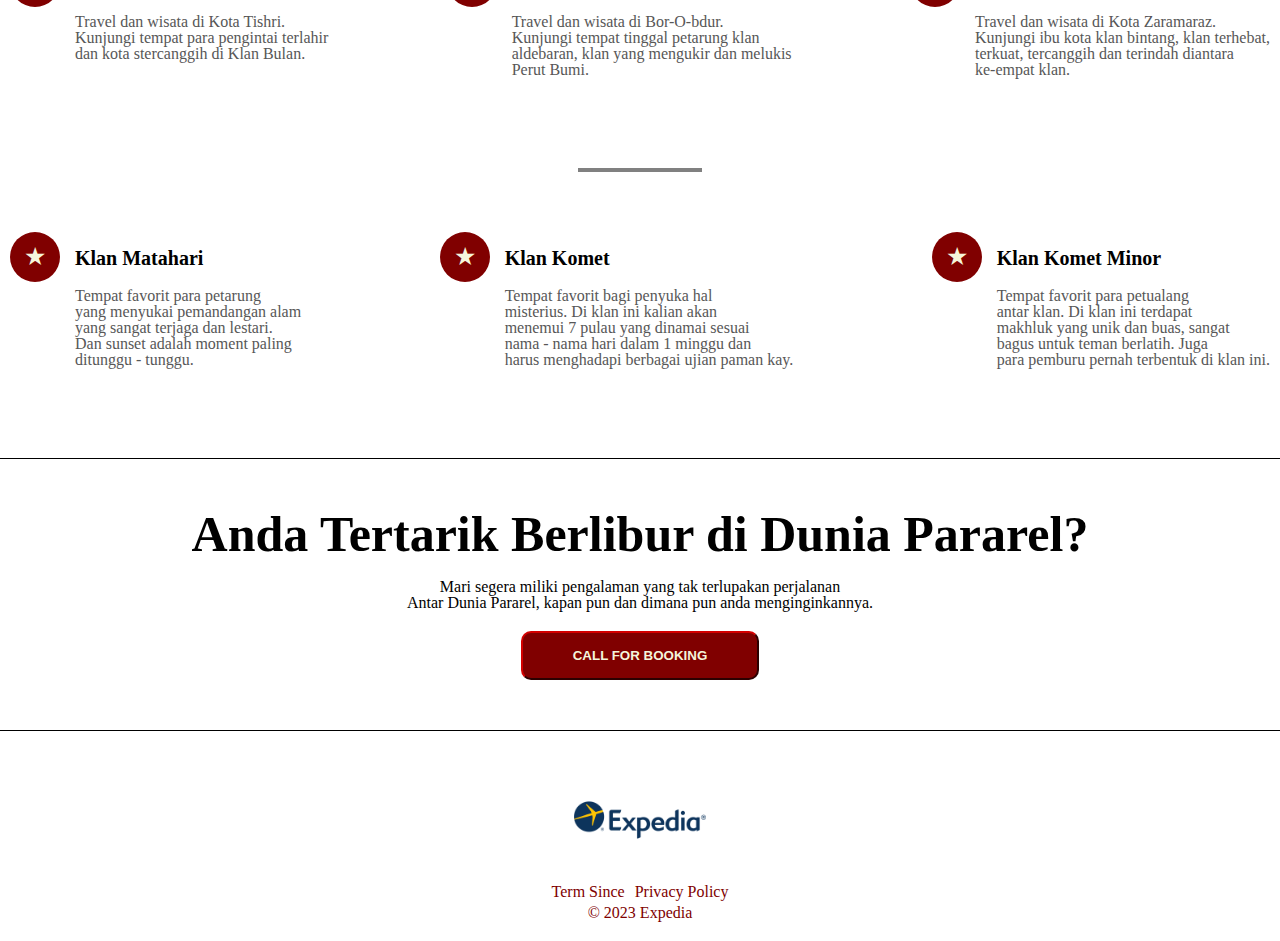
==== commit e2ba2321: "revisi typo" ====
--- a/HTML/index.html
+++ b/HTML/index.html
@@ -291,7 +291,7 @@
                         Antar Dunia Pararel, kapan pun dan dimana pun anda menginginkannya.
 
                     </h5>
-                    <button class="call"><a href="xxx">CALL FOR BOOKING</a></button>
+                    <button class="call"><a href="https://instagram.com/seankinan?igshid=ZDdkNTZiNTM=">CALL FOR BOOKING</a></button>
                 </div>
             </div>
         </section>
@@ -306,7 +306,7 @@
                     <h4>Term Since</h4>
                     <h4>Privacy Policy</h4>
                 </div>
-                <p>&copy; 2023 Multivres</p>
+                <p>&copy; 2023 Expedia</p>
             </div>
         </div>
     </footer>
